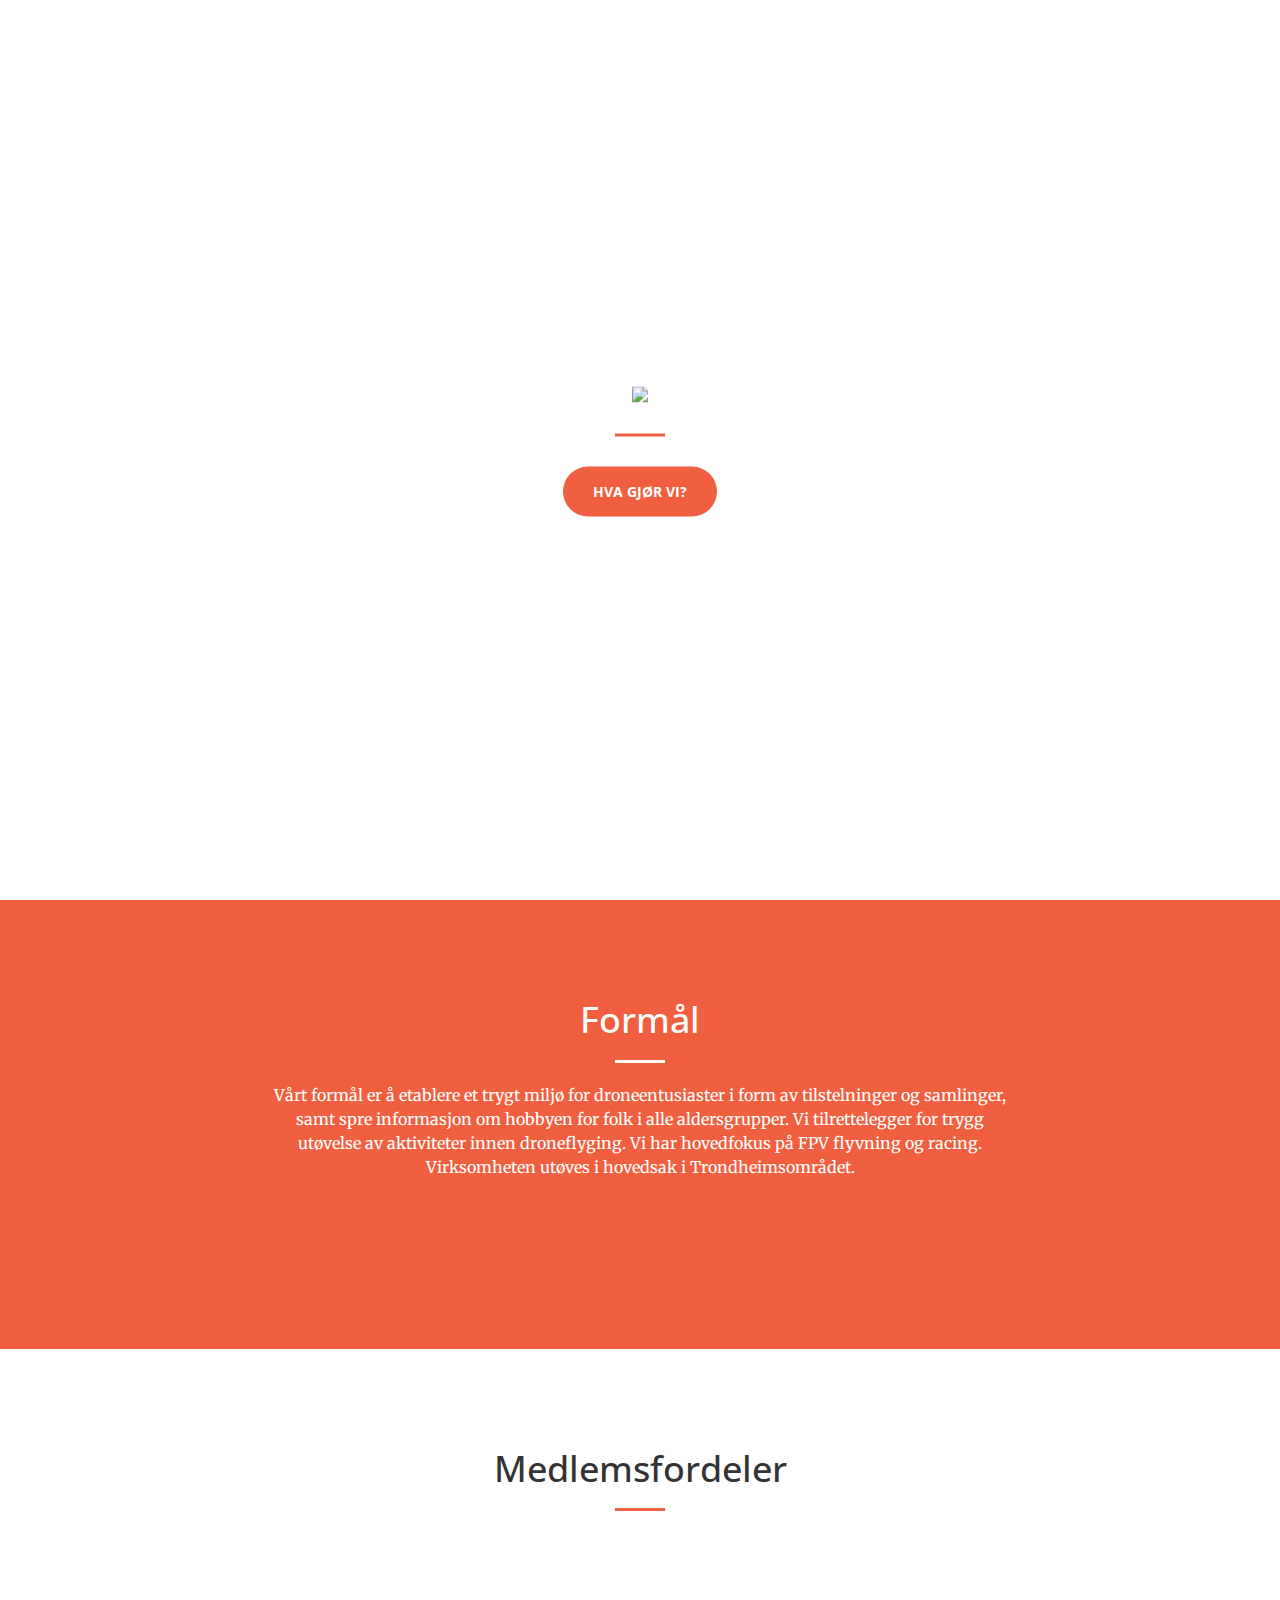
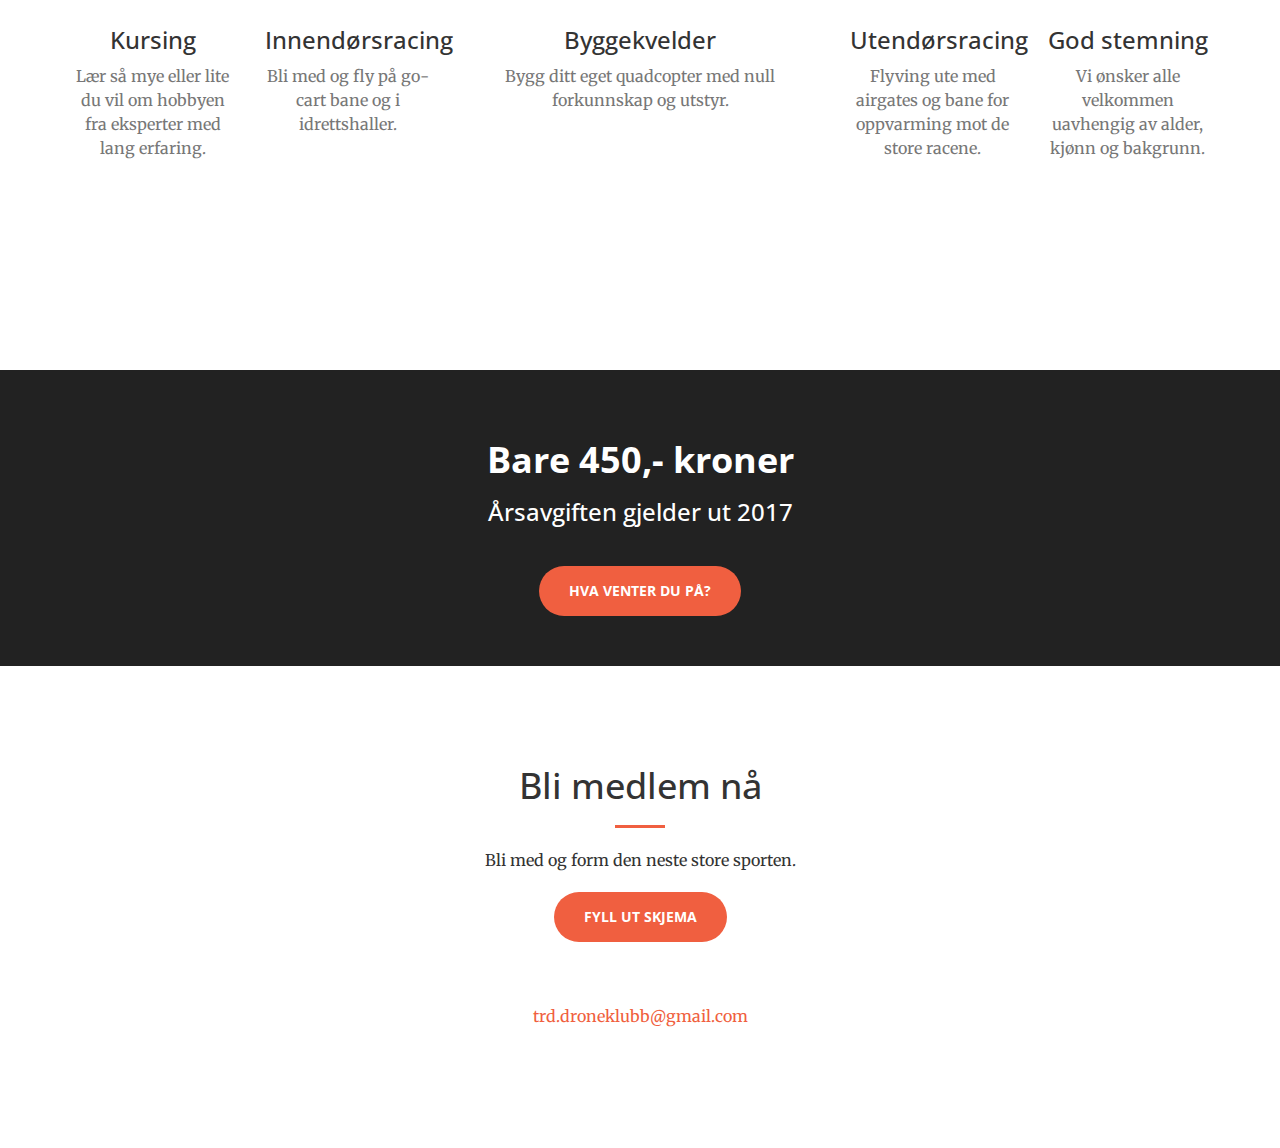
==== index.html @ 751e39e5 "Update index.html" ====
<!DOCTYPE html>
<html lang="en">

<head>

    <meta charset="utf-8">
    <meta http-equiv="X-UA-Compatible" content="IE=edge">
    <meta name="viewport" content="width=device-width, initial-scale=1">
    <meta name="description" content="">
    <meta name="author" content="">

    <title>Trondheim Droneklubb</title>

    <!-- Bootstrap Core CSS -->
    <link href="vendor/bootstrap/css/bootstrap.min.css" rel="stylesheet">

    <!-- Custom Fonts -->
    <link href="vendor/font-awesome/css/font-awesome.min.css" rel="stylesheet" type="text/css">
    <link href='https://fonts.googleapis.com/css?family=Open+Sans:300italic,400italic,600italic,700italic,800italic,400,300,600,700,800' rel='stylesheet' type='text/css'>
    <link href='https://fonts.googleapis.com/css?family=Merriweather:400,300,300italic,400italic,700,700italic,900,900italic' rel='stylesheet' type='text/css'>

    <!-- Plugin CSS -->
    <link href="vendor/magnific-popup/magnific-popup.css" rel="stylesheet">

    <!-- Theme CSS -->
    <link href="css/creative.css" rel="stylesheet">

    <!-- HTML5 Shim and Respond.js IE8 support of HTML5 elements and media queries -->
    <!-- WARNING: Respond.js doesn't work if you view the page via file:// -->
    <!--[if lt IE 9]>
        <script src="https://oss.maxcdn.com/libs/html5shiv/3.7.0/html5shiv.js"></script>
        <script src="https://oss.maxcdn.com/libs/respond.js/1.4.2/respond.min.js"></script>
    <![endif]-->

</head>

<body id="page-top">

    <nav id="mainNav" class="navbar navbar-default navbar-fixed-top">
        <div class="container-fluid">
            <!-- Brand and toggle get grouped for better mobile display -->
            <div class="navbar-header">
                <button type="button" class="navbar-toggle collapsed" data-toggle="collapse" data-target="#bs-example-navbar-collapse-1">
                    <span class="sr-only">Toggle navigation</span> Menu <i class="fa fa-bars"></i>
                </button>
                <a class="navbar-brand page-scroll" href="#page-top">Trondheim Droneklubb</a>
            </div>

            <!-- Collect the nav links, forms, and other content for toggling -->
            <div class="collapse navbar-collapse" id="bs-example-navbar-collapse-1">
                <ul class="nav navbar-nav navbar-right">
                    <li>
                        <a class="page-scroll" href="#about">Formål</a>
                    </li>
                    <li>
                        <a class="page-scroll" href="#services">Medlemsfordeler</a>
                    </li>
                    <li>
                        <a class="page-scroll" href="#cost">Kostnad</a>
                    </li>
                    <li>
                        <a class="page-scroll" href="#contact">Bli medlem</a>
                    </li>
                </ul>
            </div>
            <!-- /.navbar-collapse -->
        </div>
        <!-- /.container-fluid -->
    </nav>

    <header>
        <div class="header-content">
            <div class="header-content-inner">
                <img src="img/trondheim-droneklubb-logo-04-black.png" width="70%">
                <hr>
                <a href="#about" class="btn btn-primary btn-xl page-scroll">Hva gjør vi?</a>
            </div>
        </div>
    </header>

    <section class="bg-primary" id="about">
        <div class="container">
            <div class="row">
                <div class="col-lg-8 col-lg-offset-2 text-center">
                    <h1 class="section-heading">Formål</h1>
                    <hr class="light">
                        <p>Vårt formål er å etablere et trygt miljø for droneentusiaster i form av tilstelninger og samlinger, samt spre informasjon om hobbyen for folk i alle aldersgrupper. Vi tilrettelegger for trygg utøvelse av aktiviteter innen droneflyging. Vi har hovedfokus på FPV flyvning og racing. Virksomheten utøves i  hovedsak i Trondheimsområdet.</p>
                    <a href="#services" class="page-scroll btn btn-default btn-xl sr-button">Hva får jeg som medlem?</a>
                </div>
            </div>
        </div>
    </section>

    <section id="services">
        <div class="container">
            <div class="row">
                <div class="col-lg-12 text-center">
                    <h1 class="section-heading">Medlemsfordeler</h1>
                    <hr class="primary">
                </div>
            </div>
        </div>
        <div class="container">
            <div class="row">
                <div class="col-lg-2 col-md-3 text-center">
                    <div class="service-box">
                        <i class="fa fa-4x fa-diamond text-primary sr-icons"></i>
                        <h3>Kursing</h3>
                        <p class="text-muted">Lær så mye eller lite du vil om hobbyen fra eksperter med lang erfaring.</p>
                    </div>
                </div>
                <div class="col-lg-2 col-md-3 text-center">
                    <div class="service-box">
                        <i class="fa fa-4x fa-paper-plane text-primary sr-icons"></i>
                        <h3>Innendørsracing</h3>
                        <p class="text-muted">Bli med og fly på go-cart bane og i idrettshaller.</p>
                    </div>
                </div>
                <div class="col-lg-4 col-md-3 text-center">
                    <div class="service-box">
                        <i class="fa fa-4x fa-newspaper-o text-primary sr-icons"></i>
                        <h3>Byggekvelder</h3>
                        <p class="text-muted">Bygg ditt eget quadcopter med null forkunnskap og utstyr.</p>
                    </div>
                </div>
                <div class="col-lg-2 col-md-3 text-center">
                    <div class="service-box">
                        <i class="fa fa-4x fa-tree text-primary sr-icons"></i>
                        <h3>Utendørsracing</h3>
                        <p class="text-muted">Flyving ute med airgates og bane for oppvarming mot de store racene.</p>
                    </div>
                </div>
                <div class="col-lg-2 col-md-3 text-center">
                    <div class="service-box">
                        <i class="fa fa-4x fa-heart text-primary sr-icons"></i>
                        <h3>God stemning</h3>
                        <p class="text-muted">Vi ønsker alle velkommen uavhengig av alder, kjønn og bakgrunn.</p>
                    </div>
                </div>
            </div>
        </div>
        <div class="container">
            <div class="row">
                <div class="col-lg-12 text-center">
                    <br><br><br>
                    <a href="#cost" class="page-scroll btn btn-primary btn-xl sr-button">Hvor mye koster det?</a>
                </div>
            </div>
        </div>
    </section>

    <aside class="bg-dark" id="cost">
        <div class="container text-center">
            <div class="call-to-action">
                <h1><b>Bare 450,- kroner</b></h1>
                <h3>Årsavgiften gjelder ut 2017</h3>
                <p></p><br>
                <a href="#contact" class="btn btn-primary btn-xl page-scroll">Hva venter du på?</a>
            </div>
        </div>
    </aside>

    <section id="contact">
        <div class="container">
            <div class="row">
                <div class="col-lg-8 col-lg-offset-2 text-center">
                    <h1 class="section-heading">Bli medlem nå</h1>
                    <hr class="primary">
                    <p>Bli med og form den neste store sporten.</p>
                    <p><a href="https://docs.google.com/forms/d/e/1FAIpQLSfFMhb6g5nzlbV2zMFYBssQofSMkVHuWnCc0-FAqwdhte5-3g/viewform?c=0&w=1" class="btn btn-primary btn-xl page-scroll">Fyll ut skjema</a></p>
                </div>

                <br><br><br>
                <p></p>
                <div class="col-lg-12 text-center">
                    <i class="fa fa-envelope-o fa-3x sr-contact"></i>
                    <p><a href="mailto:trd.droneklubb@gmail.com">trd.droneklubb@gmail.com</a></p>
                </div>
            </div>
        </div>
    </section>

    <!-- jQuery -->
    <script src="vendor/jquery/jquery.min.js"></script>

    <!-- Bootstrap Core JavaScript -->
    <script src="vendor/bootstrap/js/bootstrap.min.js"></script>

    <!-- Plugin JavaScript -->
    <script src="https://cdnjs.cloudflare.com/ajax/libs/jquery-easing/1.3/jquery.easing.min.js"></script>
    <script src="vendor/scrollreveal/scrollreveal.min.js"></script>
    <script src="vendor/magnific-popup/jquery.magnific-popup.min.js"></script>

    <!-- Theme JavaScript -->
    <script src="js/creative.min.js"></script>

</body>

</html>
---- css/creative.css ----
/*!
 * Start Bootstrap - Creative v3.3.7+1 (http://startbootstrap.com/template-overviews/creative)
 * Copyright 2013-2016 Start Bootstrap
 * Licensed under MIT (https://github.com/BlackrockDigital/startbootstrap/blob/gh-pages/LICENSE)
 */
html,
body {
  height: 100%;
  width: 100%;
}
body {
  font-family: 'Merriweather', 'Helvetica Neue', Arial, sans-serif;
}
hr {
  border-color: #F05F40;
  border-width: 3px;
  max-width: 50px;
}
hr.light {
  border-color: white;
}
a {
  -webkit-transition: all 0.35s;
  -moz-transition: all 0.35s;
  transition: all 0.35s;
  color: #F05F40;
}
a:hover,
a:focus {
  color: #eb3812;
}
h1,
h2,
h3,
h4,
h5,
h6 {
  font-family: 'Open Sans', 'Helvetica Neue', Arial, sans-serif;
}
p {
  font-size: 16px;
  line-height: 1.5;
  margin-bottom: 20px;
}
.bg-primary {
  background-color: #F05F40;
}
.bg-dark {
  background-color: #222222;
  color: white;
}
.text-faded {
  color: rgba(255, 255, 255, 0.7);
}
section {
  padding: 100px 0;
}
aside {
  padding: 50px 0;
}
.no-padding {
  padding: 0;
}
.navbar-default {
  background-color: white;
  border-color: rgba(34, 34, 34, 0.05);
  font-family: 'Open Sans', 'Helvetica Neue', Arial, sans-serif;
  -webkit-transition: all 0.35s;
  -moz-transition: all 0.35s;
  transition: all 0.35s;
}
.navbar-default .navbar-header .navbar-brand {
  color: #F05F40;
  font-family: 'Open Sans', 'Helvetica Neue', Arial, sans-serif;
  font-weight: 700;
  text-transform: uppercase;
}
.navbar-default .navbar-header .navbar-brand:hover,
.navbar-default .navbar-header .navbar-brand:focus {
  color: #eb3812;
}
.navbar-default .navbar-header .navbar-toggle {
  font-weight: 700;
  font-size: 12px;
  color: #222222;
  text-transform: uppercase;
}
.navbar-default .nav > li > a,
.navbar-default .nav > li > a:focus {
  text-transform: uppercase;
  font-weight: 700;
  font-size: 13px;
  color: #222222;
}
.navbar-default .nav > li > a:hover,
.navbar-default .nav > li > a:focus:hover {
  color: #F05F40;
}
.navbar-default .nav > li.active > a,
.navbar-default .nav > li.active > a:focus {
  color: #F05F40 !important;
  background-color: transparent;
}
.navbar-default .nav > li.active > a:hover,
.navbar-default .nav > li.active > a:focus:hover {
  background-color: transparent;
}
@media (min-width: 768px) {
  .navbar-default {
    background-color: transparent;
    border-color: rgba(255, 255, 255, 0.3);
  }
  .navbar-default .navbar-header .navbar-brand {
    color: rgba(255, 255, 255, 0.7);
  }
  .navbar-default .navbar-header .navbar-brand:hover,
  .navbar-default .navbar-header .navbar-brand:focus {
    color: white;
  }
  .navbar-default .nav > li > a,
  .navbar-default .nav > li > a:focus {
    color: rgba(255, 255, 255, 0.7);
  }
  .navbar-default .nav > li > a:hover,
  .navbar-default .nav > li > a:focus:hover {
    color: white;
  }
  .navbar-default.affix {
    background-color: white;
    border-color: rgba(34, 34, 34, 0.05);
  }
  .navbar-default.affix .navbar-header .navbar-brand {
    color: #F05F40;
    font-size: 14px;
  }
  .navbar-default.affix .navbar-header .navbar-brand:hover,
  .navbar-default.affix .navbar-header .navbar-brand:focus {
    color: #eb3812;
  }
  .navbar-default.affix .nav > li > a,
  .navbar-default.affix .nav > li > a:focus {
    color: #222222;
  }
  .navbar-default.affix .nav > li > a:hover,
  .navbar-default.affix .nav > li > a:focus:hover {
    color: #F05F40;
  }
}
header {
  position: relative;
  width: 100%;
  min-height: auto;
  -webkit-background-size: cover;
  -moz-background-size: cover;
  background-size: cover;
  -o-background-size: cover;
  background-position: center;
  background-image: url('../img/TrondheimDroneklubb.gif');
  text-align: center;
  color: white;
}
header .header-content {
  position: relative;
  text-align: center;
  padding: 100px 15px 100px;
  width: 100%;
}
header .header-content .header-content-inner h1 {
  font-weight: 700;
  text-transform: uppercase;
  margin-top: 0;
  margin-bottom: 0;
  font-size: 30px;
}
header .header-content .header-content-inner hr {
  margin: 30px auto;
}
header .header-content .header-content-inner p {
  font-weight: 300;
  color: rgba(255, 255, 255, 1.0);
  font-size: 16px;
  margin-bottom: 50px;
}
@media (min-width: 768px) {
  header {
    min-height: 100%;
  }
  header .header-content {
    position: absolute;
    top: 50%;
    -webkit-transform: translateY(-50%);
    -ms-transform: translateY(-50%);
    transform: translateY(-50%);
    padding: 0 50px;
  }
  header .header-content .header-content-inner {
    max-width: 1000px;
    margin-left: auto;
    margin-right: auto;
  }
  header .header-content .header-content-inner h1 {
    font-size: 50px;
  }
  header .header-content .header-content-inner p {
    font-size: 18px;
    max-width: 80%;
    margin-left: auto;
    margin-right: auto;
  }
}
.section-heading {
  margin-top: 0;
}
.service-box {
  max-width: 400px;
  margin: 50px auto 0;
}
@media (min-width: 992px) {
  .service-box {
    margin: 20px auto 0;
  }
}
.service-box p {
  margin-bottom: 0;
}
.portfolio-box {
  position: relative;
  display: block;
  max-width: 650px;
  margin: 0 auto;
}
.portfolio-box .portfolio-box-caption {
  color: white;
  opacity: 0;
  display: block;
  background: rgba(240, 95, 64, 0.9);
  position: absolute;
  bottom: 0;
  text-align: center;
  width: 100%;
  height: 100%;
  -webkit-transition: all 0.35s;
  -moz-transition: all 0.35s;
  transition: all 0.35s;
}
.portfolio-box .portfolio-box-caption .portfolio-box-caption-content {
  width: 100%;
  text-align: center;
  position: absolute;
  top: 50%;
  transform: translateY(-50%);
}
.portfolio-box .portfolio-box-caption .portfolio-box-caption-content .project-category,
.portfolio-box .portfolio-box-caption .portfolio-box-caption-content .project-name {
  font-family: 'Open Sans', 'Helvetica Neue', Arial, sans-serif;
  padding: 0 15px;
}
.portfolio-box .portfolio-box-caption .portfolio-box-caption-content .project-category {
  text-transform: uppercase;
  font-weight: 600;
  font-size: 14px;
}
.portfolio-box .portfolio-box-caption .portfolio-box-caption-content .project-name {
  font-size: 18px;
}
.portfolio-box:hover .portfolio-box-caption {
  opacity: 1;
}
.portfolio-box:focus {
  outline: none;
}
@media (min-width: 768px) {
  .portfolio-box .portfolio-box-caption .portfolio-box-caption-content .project-category {
    font-size: 16px;
  }
  .portfolio-box .portfolio-box-caption .portfolio-box-caption-content .project-name {
    font-size: 22px;
  }
}
.call-to-action h2 {
  margin: 0 auto 20px;
}
.text-primary {
  color: #F05F40;
}
.no-gutter > [class*='col-'] {
  padding-right: 0;
  padding-left: 0;
}
.btn-default {
  color: #222222;
  background-color: white;
  border-color: white;
  -webkit-transition: all 0.35s;
  -moz-transition: all 0.35s;
  transition: all 0.35s;
}
.btn-default:hover,
.btn-default:focus,
.btn-default.focus,
.btn-default:active,
.btn-default.active,
.open > .dropdown-toggle.btn-default {
  color: #222222;
  background-color: #f2f2f2;
  border-color: #ededed;
}
.btn-default:active,
.btn-default.active,
.open > .dropdown-toggle.btn-default {
  background-image: none;
}
.btn-default.disabled,
.btn-default[disabled],
fieldset[disabled] .btn-default,
.btn-default.disabled:hover,
.btn-default[disabled]:hover,
fieldset[disabled] .btn-default:hover,
.btn-default.disabled:focus,
.btn-default[disabled]:focus,
fieldset[disabled] .btn-default:focus,
.btn-default.disabled.focus,
.btn-default[disabled].focus,
fieldset[disabled] .btn-default.focus,
.btn-default.disabled:active,
.btn-default[disabled]:active,
fieldset[disabled] .btn-default:active,
.btn-default.disabled.active,
.btn-default[disabled].active,
fieldset[disabled] .btn-default.active {
  background-color: white;
  border-color: white;
}
.btn-default .badge {
  color: white;
  background-color: #222222;
}
.btn-primary {
  color: white;
  background-color: #F05F40;
  border-color: #F05F40;
  -webkit-transition: all 0.35s;
  -moz-transition: all 0.35s;
  transition: all 0.35s;
}
.btn-primary:hover,
.btn-primary:focus,
.btn-primary.focus,
.btn-primary:active,
.btn-primary.active,
.open > .dropdown-toggle.btn-primary {
  color: white;
  background-color: #ee4b28;
  border-color: #ed431f;
}
.btn-primary:active,
.btn-primary.active,
.open > .dropdown-toggle.btn-primary {
  background-image: none;
}
.btn-primary.disabled,
.btn-primary[disabled],
fieldset[disabled] .btn-primary,
.btn-primary.disabled:hover,
.btn-primary[disabled]:hover,
fieldset[disabled] .btn-primary:hover,
.btn-primary.disabled:focus,
.btn-primary[disabled]:focus,
fieldset[disabled] .btn-primary:focus,
.btn-primary.disabled.focus,
.btn-primary[disabled].focus,
fieldset[disabled] .btn-primary.focus,
.btn-primary.disabled:active,
.btn-primary[disabled]:active,
fieldset[disabled] .btn-primary:active,
.btn-primary.disabled.active,
.btn-primary[disabled].active,
fieldset[disabled] .btn-primary.active {
  background-color: #F05F40;
  border-color: #F05F40;
}
.btn-primary .badge {
  color: #F05F40;
  background-color: white;
}
.btn {
  font-family: 'Open Sans', 'Helvetica Neue', Arial, sans-serif;
  border: none;
  border-radius: 300px;
  font-weight: 700;
  text-transform: uppercase;
}
.btn-xl {
  padding: 15px 30px;
}
::-moz-selection {
  color: white;
  text-shadow: none;
  background: #222222;
}
::selection {
  color: white;
  text-shadow: none;
  background: #222222;
}
img::selection {
  color: white;
  background: transparent;
}
img::-moz-selection {
  color: white;
  background: transparent;
}
body {
  webkit-tap-highlight-color: #222222;
}
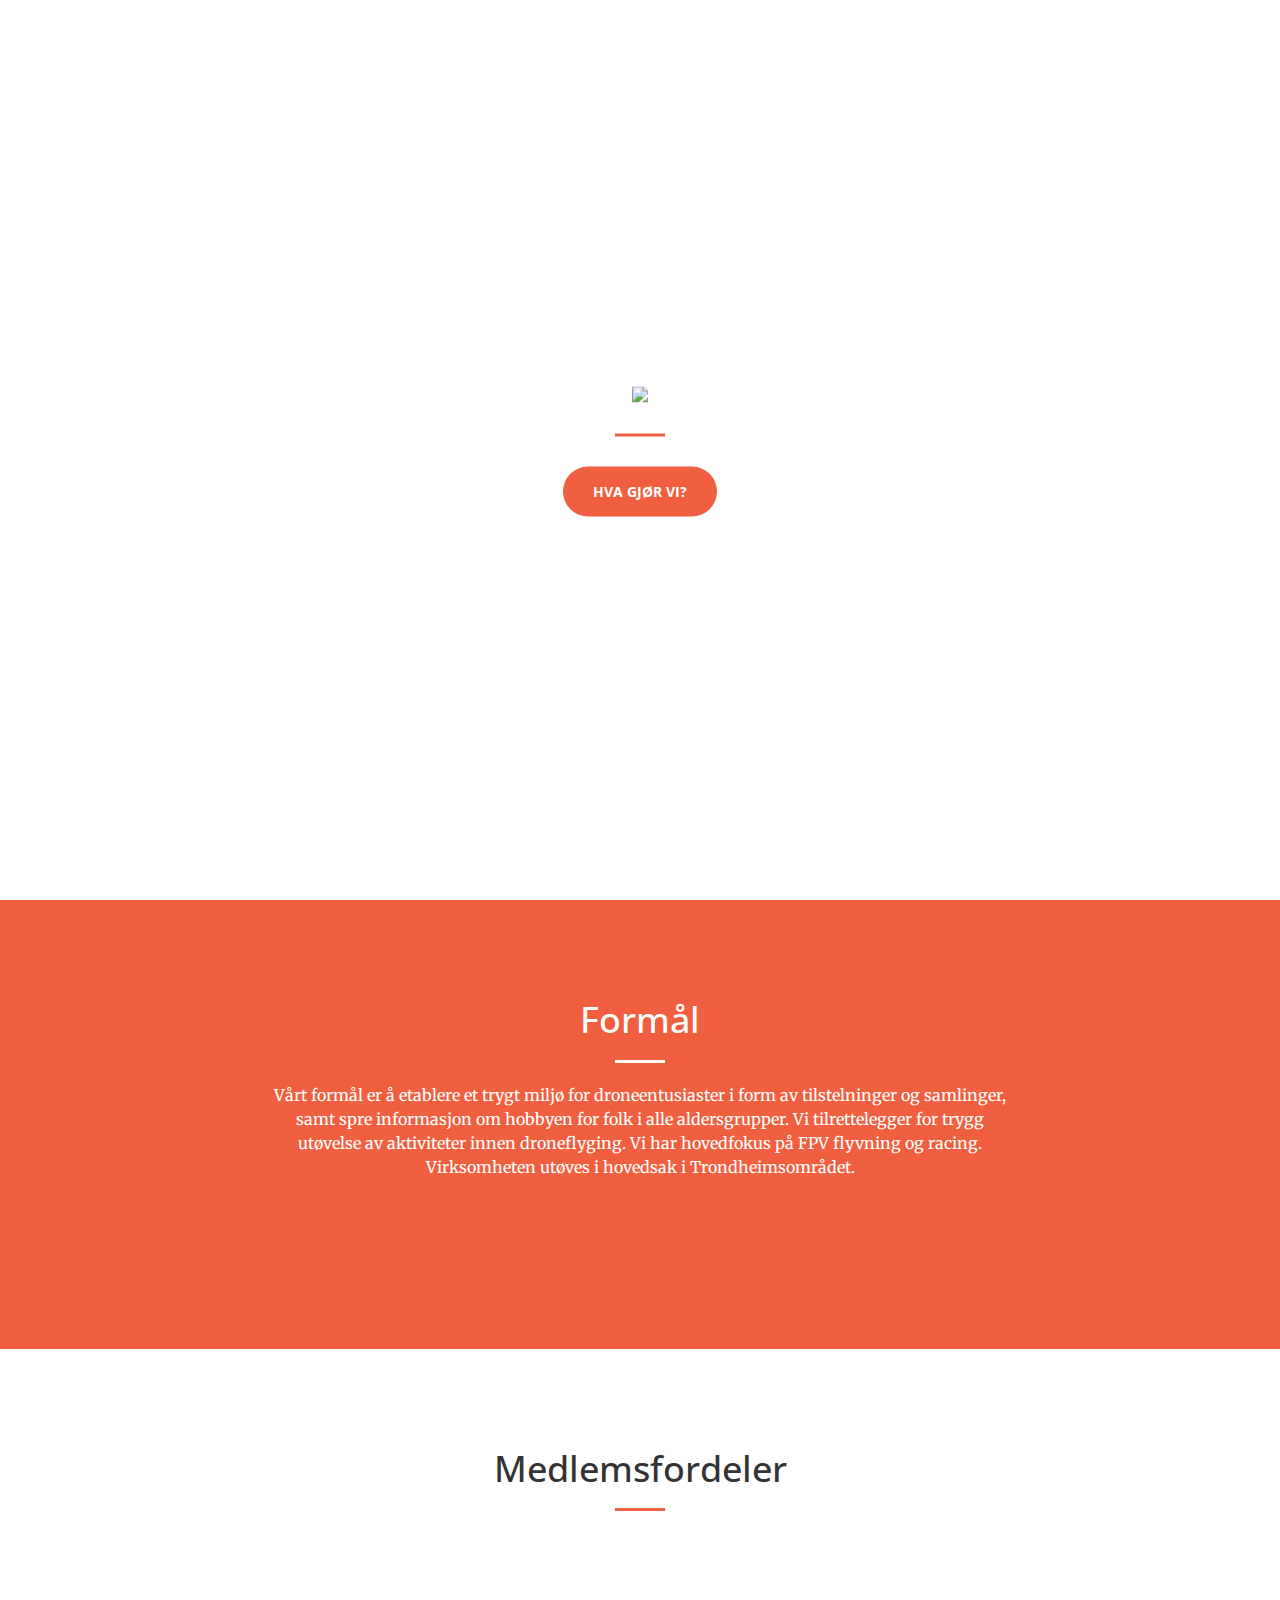
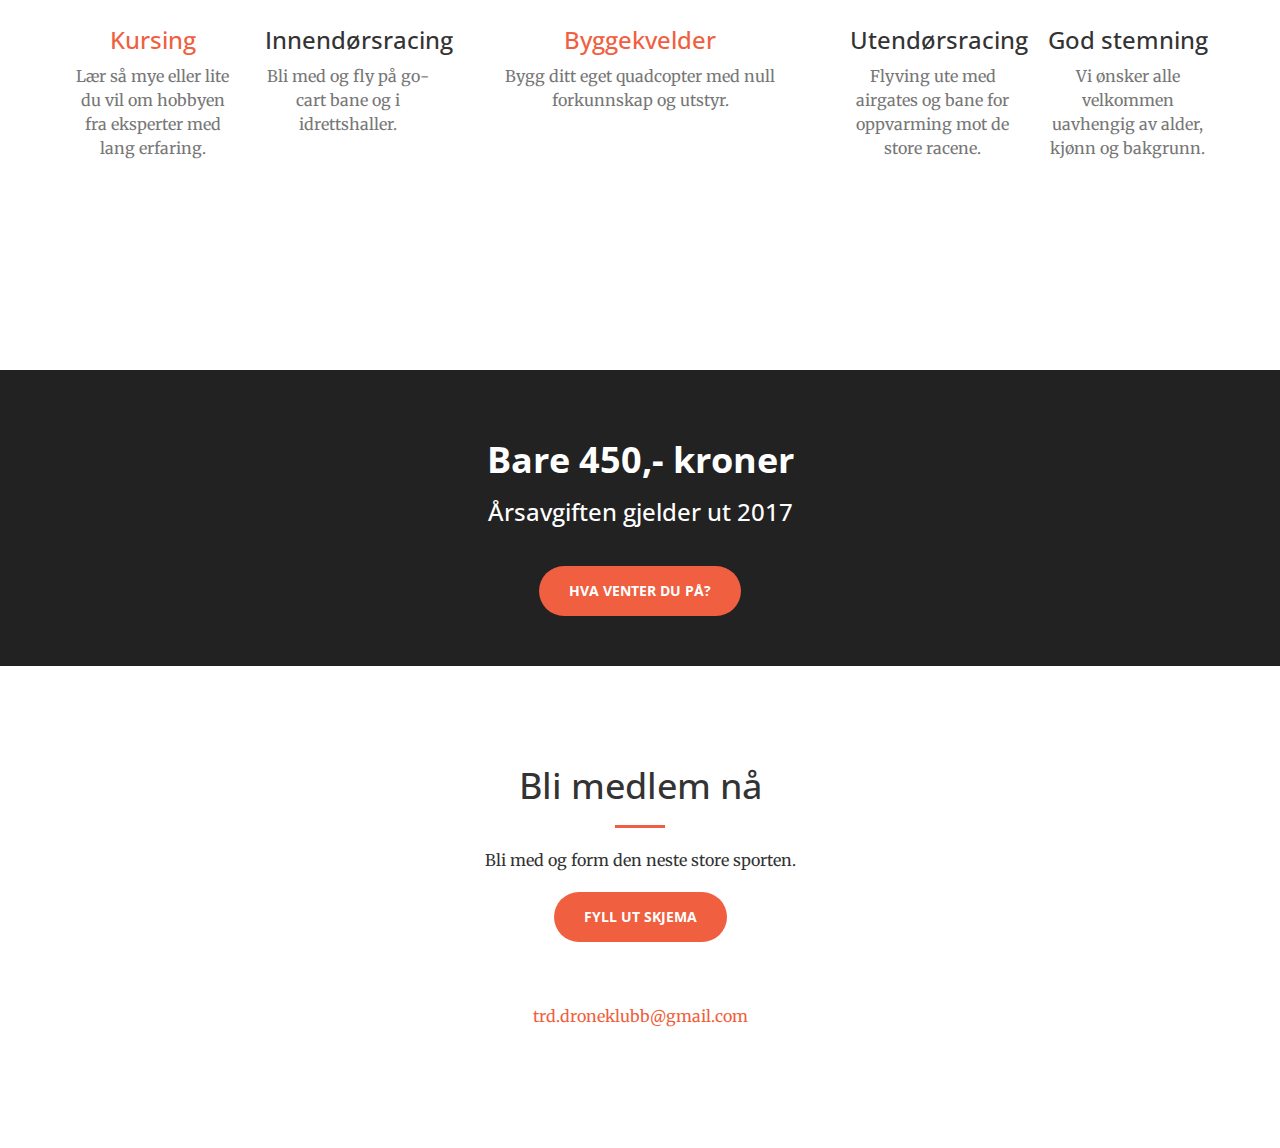
==== commit b1af6461: "Update index.html" ====
--- a/index.html
+++ b/index.html
@@ -104,8 +104,10 @@
             <div class="row">
                 <div class="col-lg-2 col-md-3 text-center">
                     <div class="service-box">
-                        <i class="fa fa-4x fa-diamond text-primary sr-icons"></i>
-                        <h3>Kursing</h3>
+                        <a href="byggekurs.html">
+                            <i class="fa fa-4x fa-diamond text-primary sr-icons"></i>
+                            <h3>Kursing</h3>
+                        </a>
                         <p class="text-muted">Lær så mye eller lite du vil om hobbyen fra eksperter med lang erfaring.</p>
                     </div>
                 </div>
@@ -118,8 +120,10 @@
                 </div>
                 <div class="col-lg-4 col-md-3 text-center">
                     <div class="service-box">
-                        <i class="fa fa-4x fa-newspaper-o text-primary sr-icons"></i>
-                        <h3>Byggekvelder</h3>
+                        <a href="byggekurs.html">
+                            <i class="fa fa-4x fa-newspaper-o text-primary sr-icons"></i>
+                            <h3>Byggekvelder</h3>
+                        </a>
                         <p class="text-muted">Bygg ditt eget quadcopter med null forkunnskap og utstyr.</p>
                     </div>
                 </div>
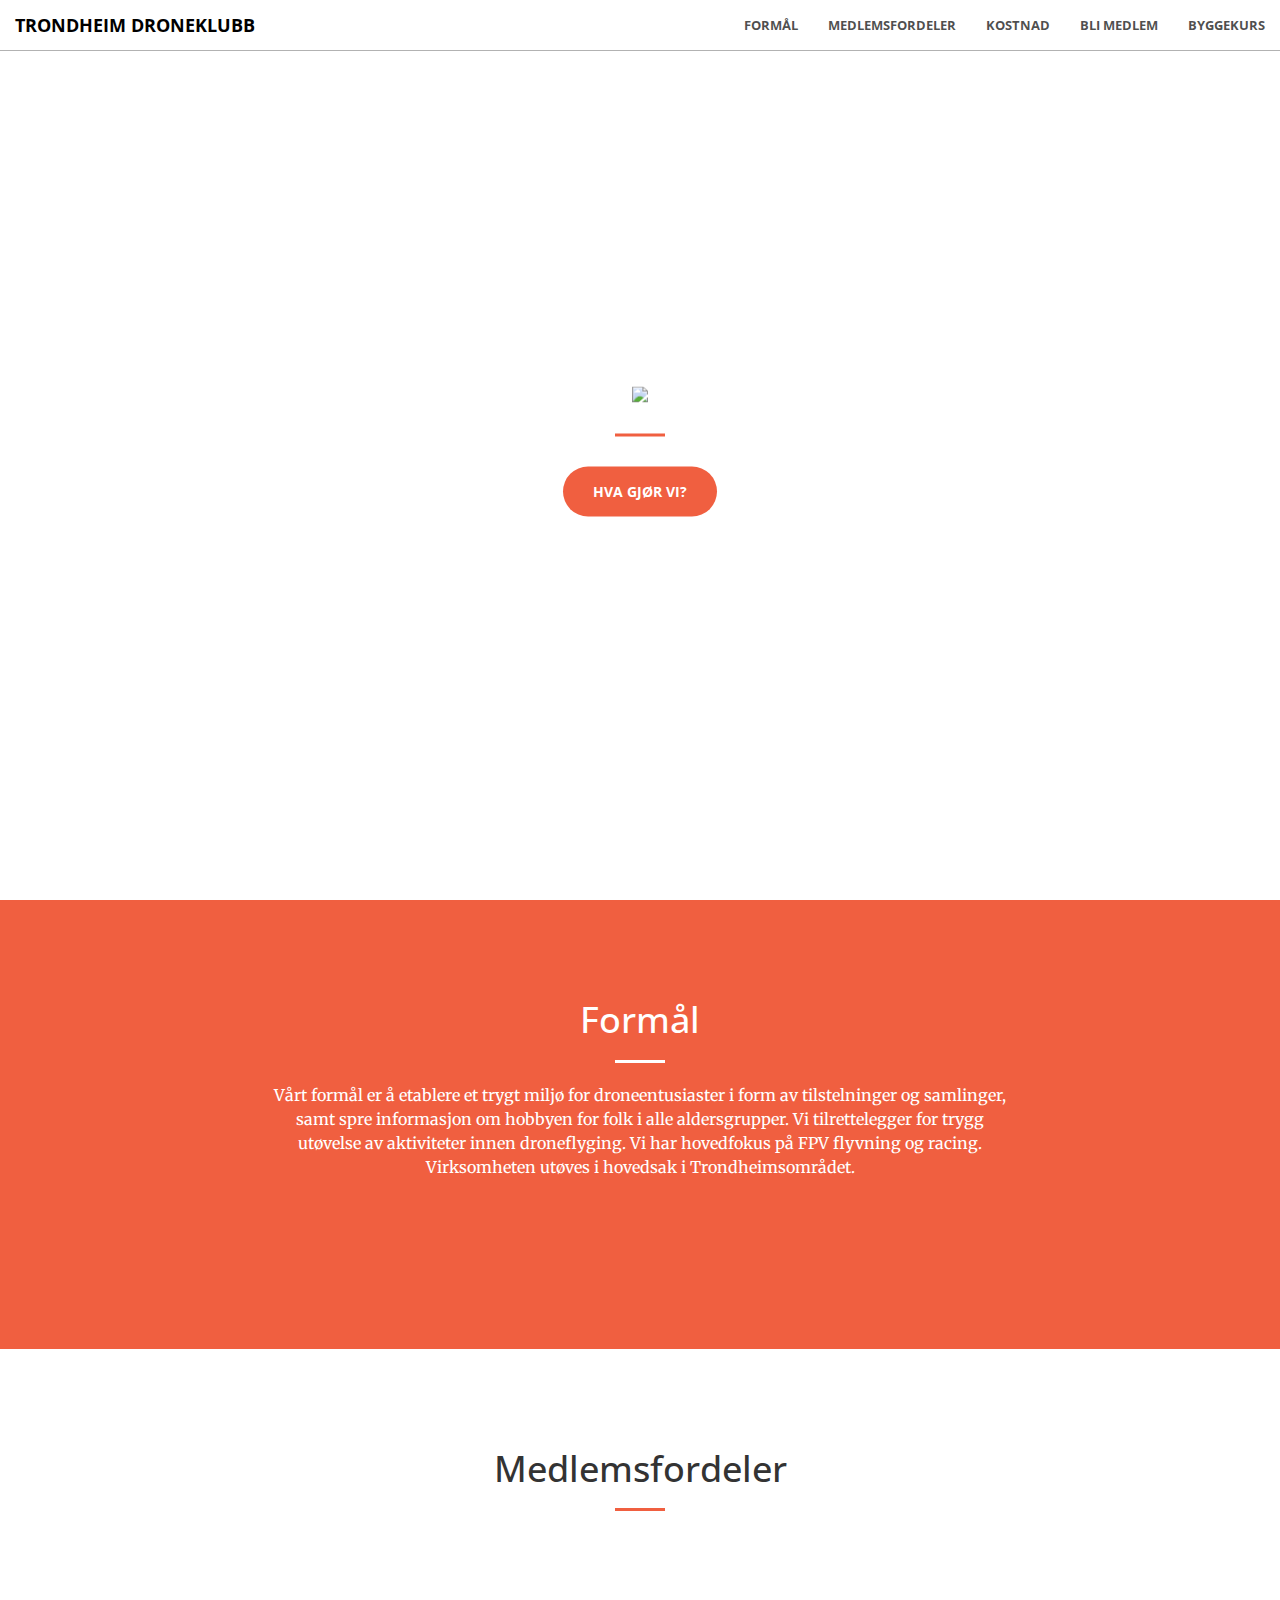
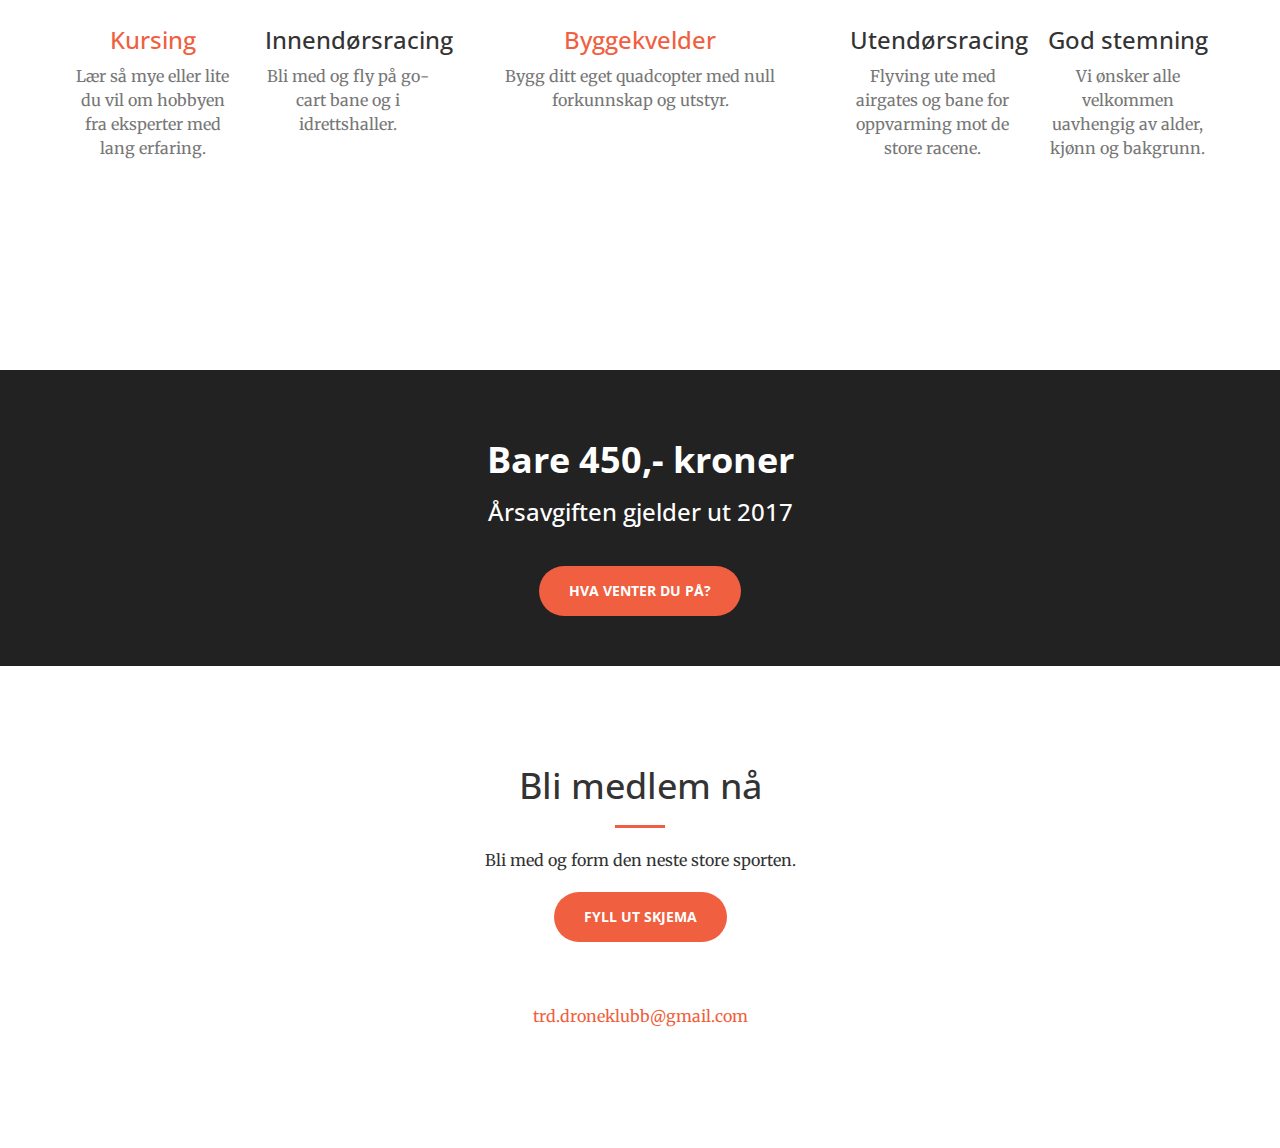
==== commit 3eb72973: "Tok vekk gif fra byggekurs. La til ny logo" ====
--- a/index.html
+++ b/index.html
@@ -61,6 +61,9 @@
                     <li>
                         <a class="page-scroll" href="#contact">Bli medlem</a>
                     </li>
+                    <li>
+                        <a class="page-scroll" href="byggekurs.html">Byggekurs</a>
+                    </li>
                 </ul>
             </div>
             <!-- /.navbar-collapse -->
--- a/css/creative.css
+++ b/css/creative.css
@@ -107,23 +107,23 @@
 }
 @media (min-width: 768px) {
   .navbar-default {
-    background-color: transparent;
-    border-color: rgba(255, 255, 255, 0.3);
+    background-color: white;
+    border-color: rgba(0, 0, 0, 0.3);
   }
   .navbar-default .navbar-header .navbar-brand {
-    color: rgba(255, 255, 255, 0.7);
+    color: rgba(0, 0, 0, 0.7);
   }
   .navbar-default .navbar-header .navbar-brand:hover,
   .navbar-default .navbar-header .navbar-brand:focus {
-    color: white;
+    color: black;
   }
   .navbar-default .nav > li > a,
   .navbar-default .nav > li > a:focus {
-    color: rgba(255, 255, 255, 0.7);
+    color: rgba(0, 0, 0, 0.7);
   }
   .navbar-default .nav > li > a:hover,
   .navbar-default .nav > li > a:focus:hover {
-    color: white;
+    color: black;
   }
   .navbar-default.affix {
     background-color: white;
@@ -159,6 +159,7 @@
   text-align: center;
   color: white;
 }
+
 header .header-content {
   position: relative;
   text-align: center;
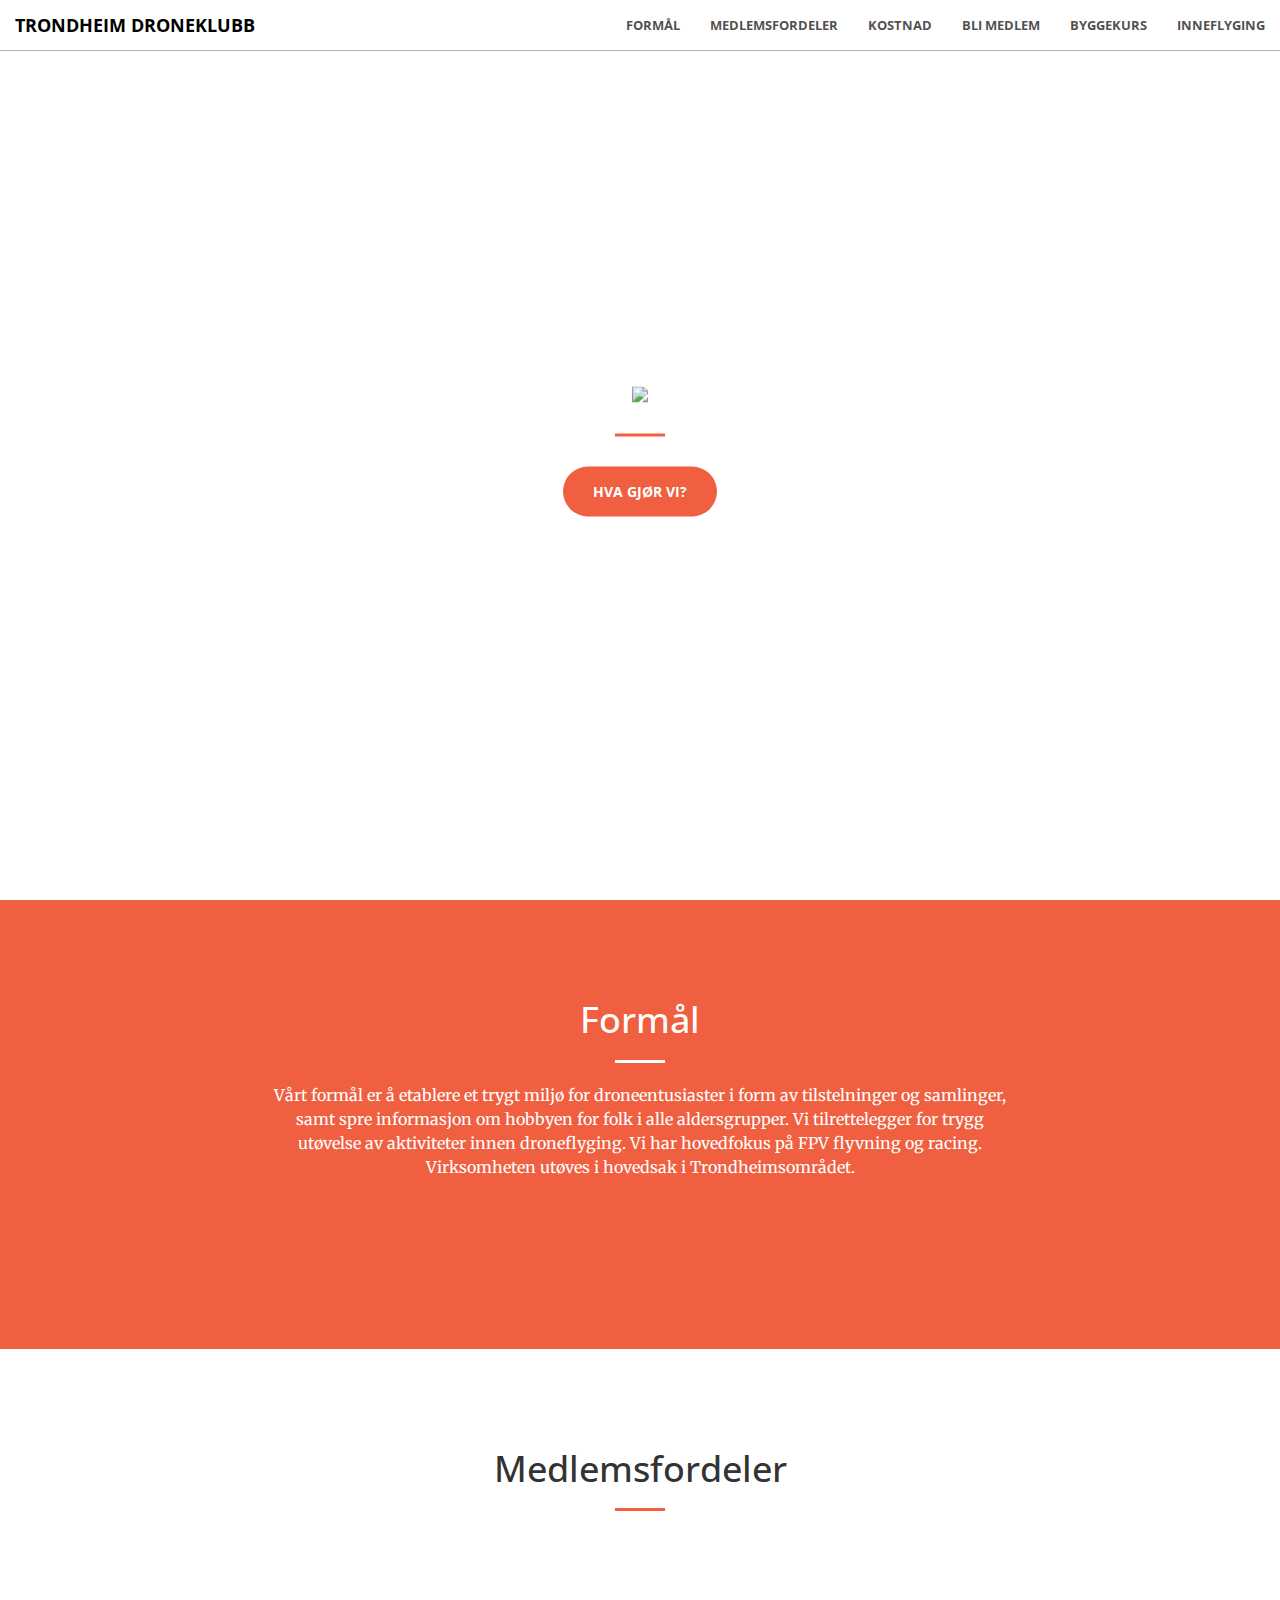
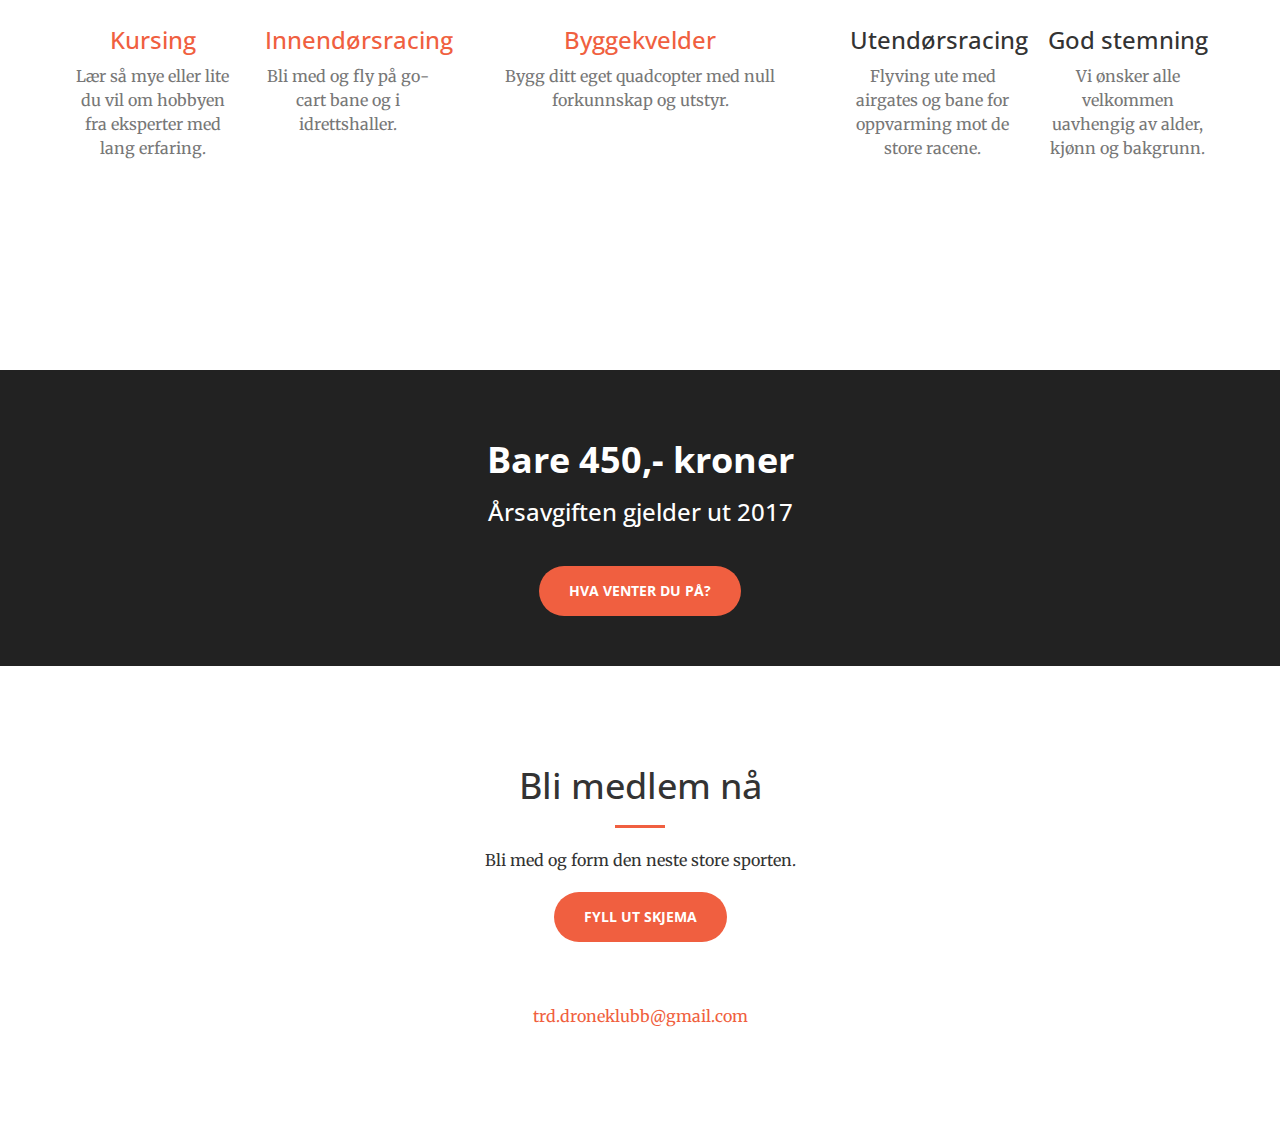
==== commit a88bc0be: "Update index.html" ====
--- a/index.html
+++ b/index.html
@@ -64,6 +64,9 @@
                     <li>
                         <a class="page-scroll" href="byggekurs.html">Byggekurs</a>
                     </li>
+                    <li>
+                        <a class="page-scroll" href="inneflyging.html">Inneflyging</a>
+                    </li>                    
                 </ul>
             </div>
             <!-- /.navbar-collapse -->
@@ -116,8 +119,10 @@
                 </div>
                 <div class="col-lg-2 col-md-3 text-center">
                     <div class="service-box">
-                        <i class="fa fa-4x fa-paper-plane text-primary sr-icons"></i>
-                        <h3>Innendørsracing</h3>
+                        <a href="inneflyging.html">
+                            <i class="fa fa-4x fa-paper-plane text-primary sr-icons"></i>
+                            <h3>Innendørsracing</h3>
+                        </a>
                         <p class="text-muted">Bli med og fly på go-cart bane og i idrettshaller.</p>
                     </div>
                 </div>
@@ -174,7 +179,7 @@
                     <h1 class="section-heading">Bli medlem nå</h1>
                     <hr class="primary">
                     <p>Bli med og form den neste store sporten.</p>
-                    <p><a href="https://docs.google.com/forms/d/e/1FAIpQLSfFMhb6g5nzlbV2zMFYBssQofSMkVHuWnCc0-FAqwdhte5-3g/viewform?c=0&w=1" class="btn btn-primary btn-xl page-scroll">Fyll ut skjema</a></p>
+                    <p><a target="_blank" href="https://docs.google.com/forms/d/e/1FAIpQLSfFMhb6g5nzlbV2zMFYBssQofSMkVHuWnCc0-FAqwdhte5-3g/viewform?c=0&w=1" class="btn btn-primary btn-xl page-scroll">Fyll ut skjema</a></p>
                 </div>
 
                 <br><br><br>
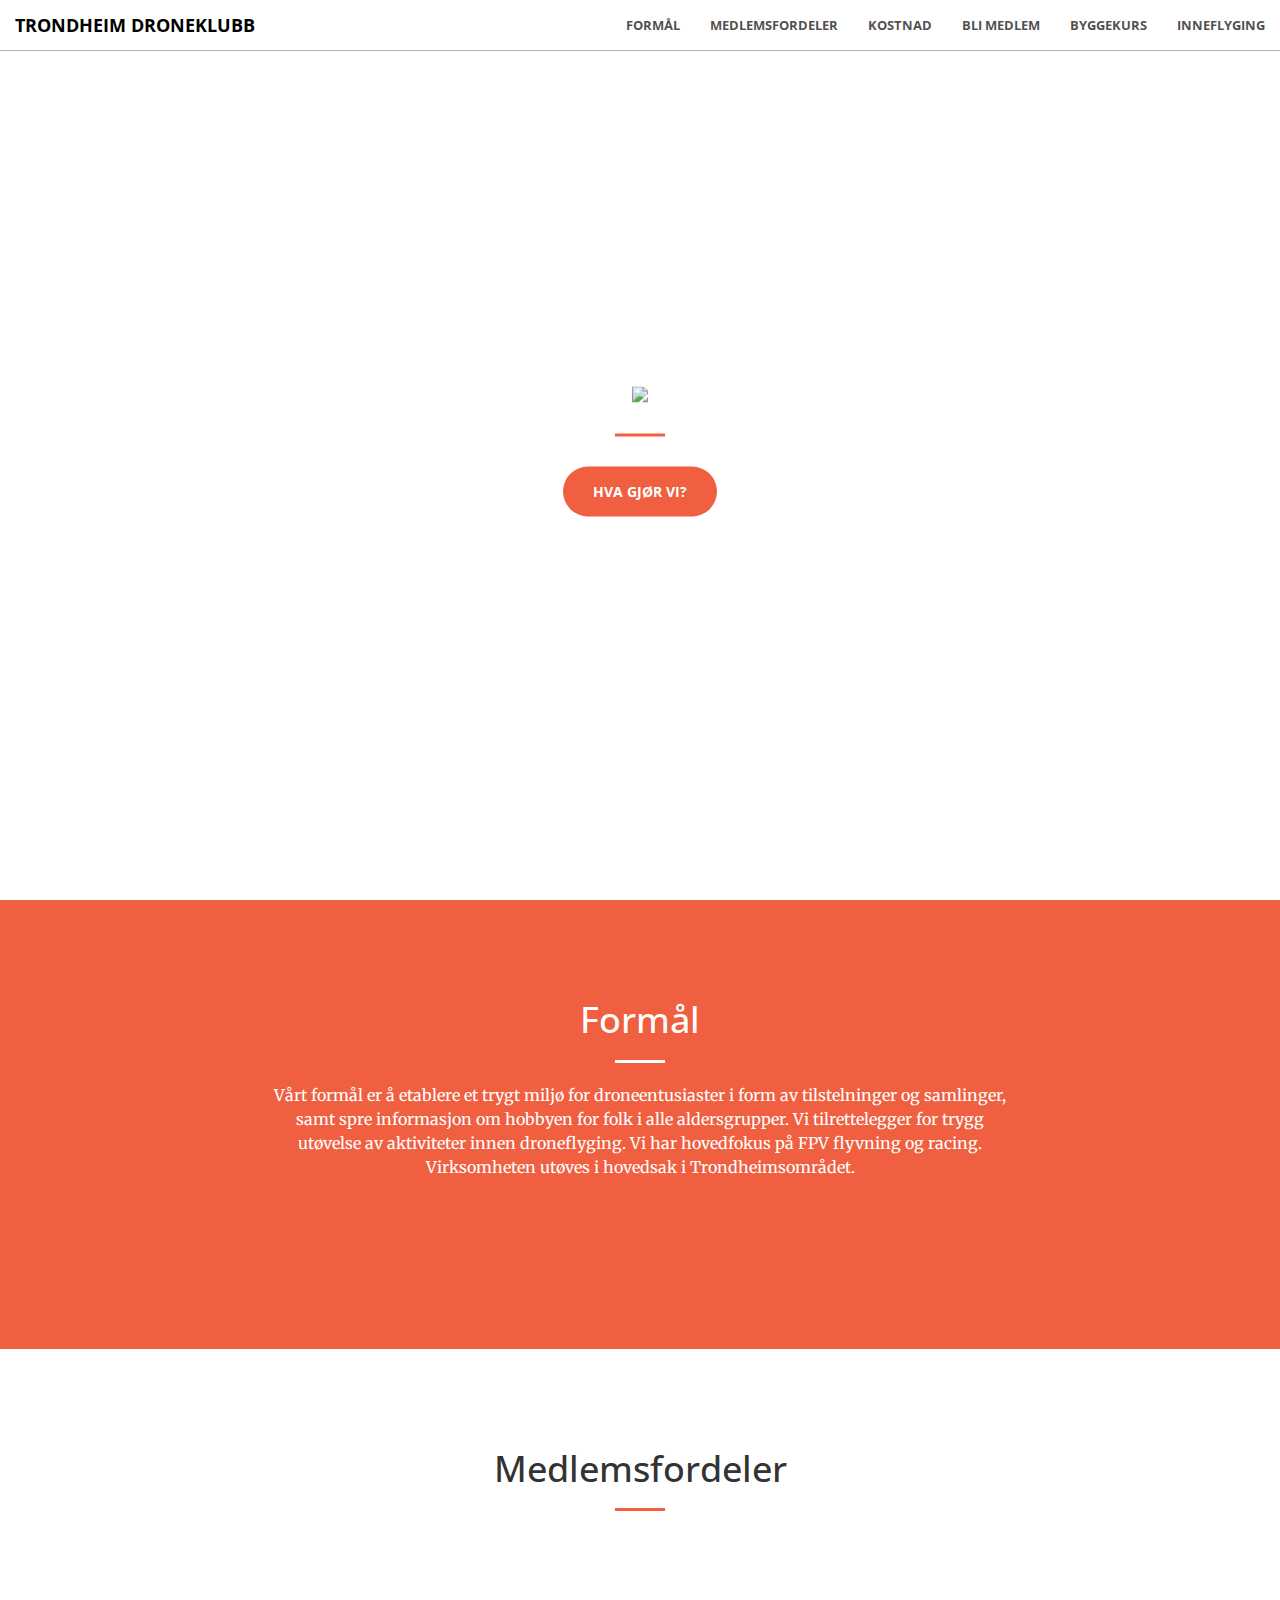
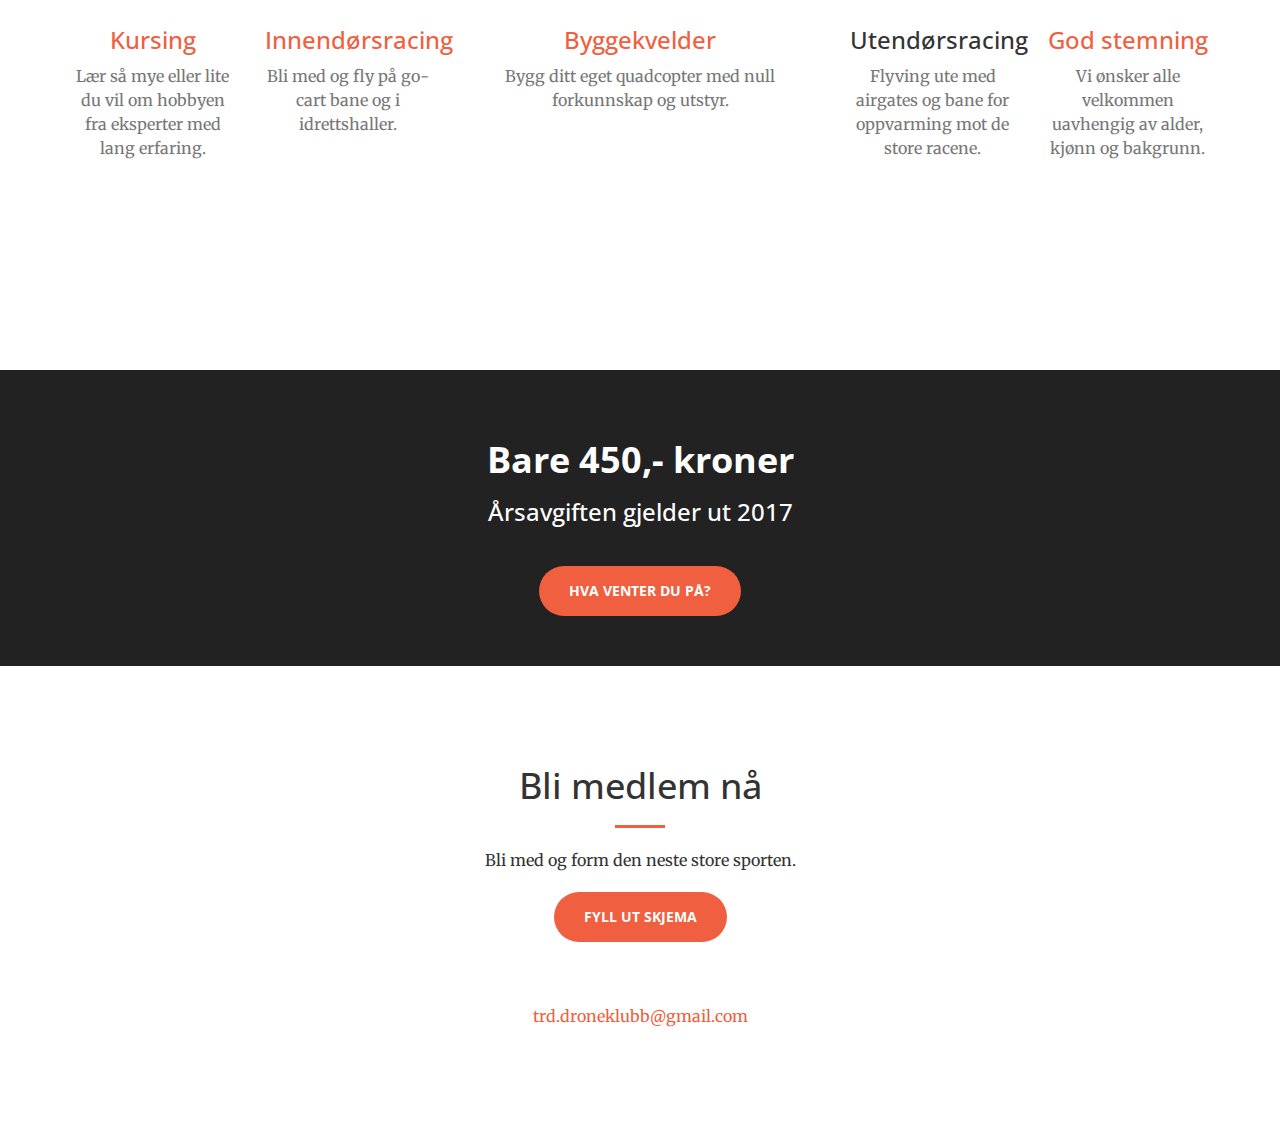
==== commit 30d63695: "Update index.html" ====
--- a/index.html
+++ b/index.html
@@ -144,8 +144,10 @@
                 </div>
                 <div class="col-lg-2 col-md-3 text-center">
                     <div class="service-box">
-                        <i class="fa fa-4x fa-heart text-primary sr-icons"></i>
-                        <h3>God stemning</h3>
+                        <a target="_blank" href="https://www.facebook.com/groups/137566940017531/">
+                            <i class="fa fa-4x fa-heart text-primary sr-icons"></i>
+                            <h3>God stemning</h3>
+                        </a>
                         <p class="text-muted">Vi ønsker alle velkommen uavhengig av alder, kjønn og bakgrunn.</p>
                     </div>
                 </div>
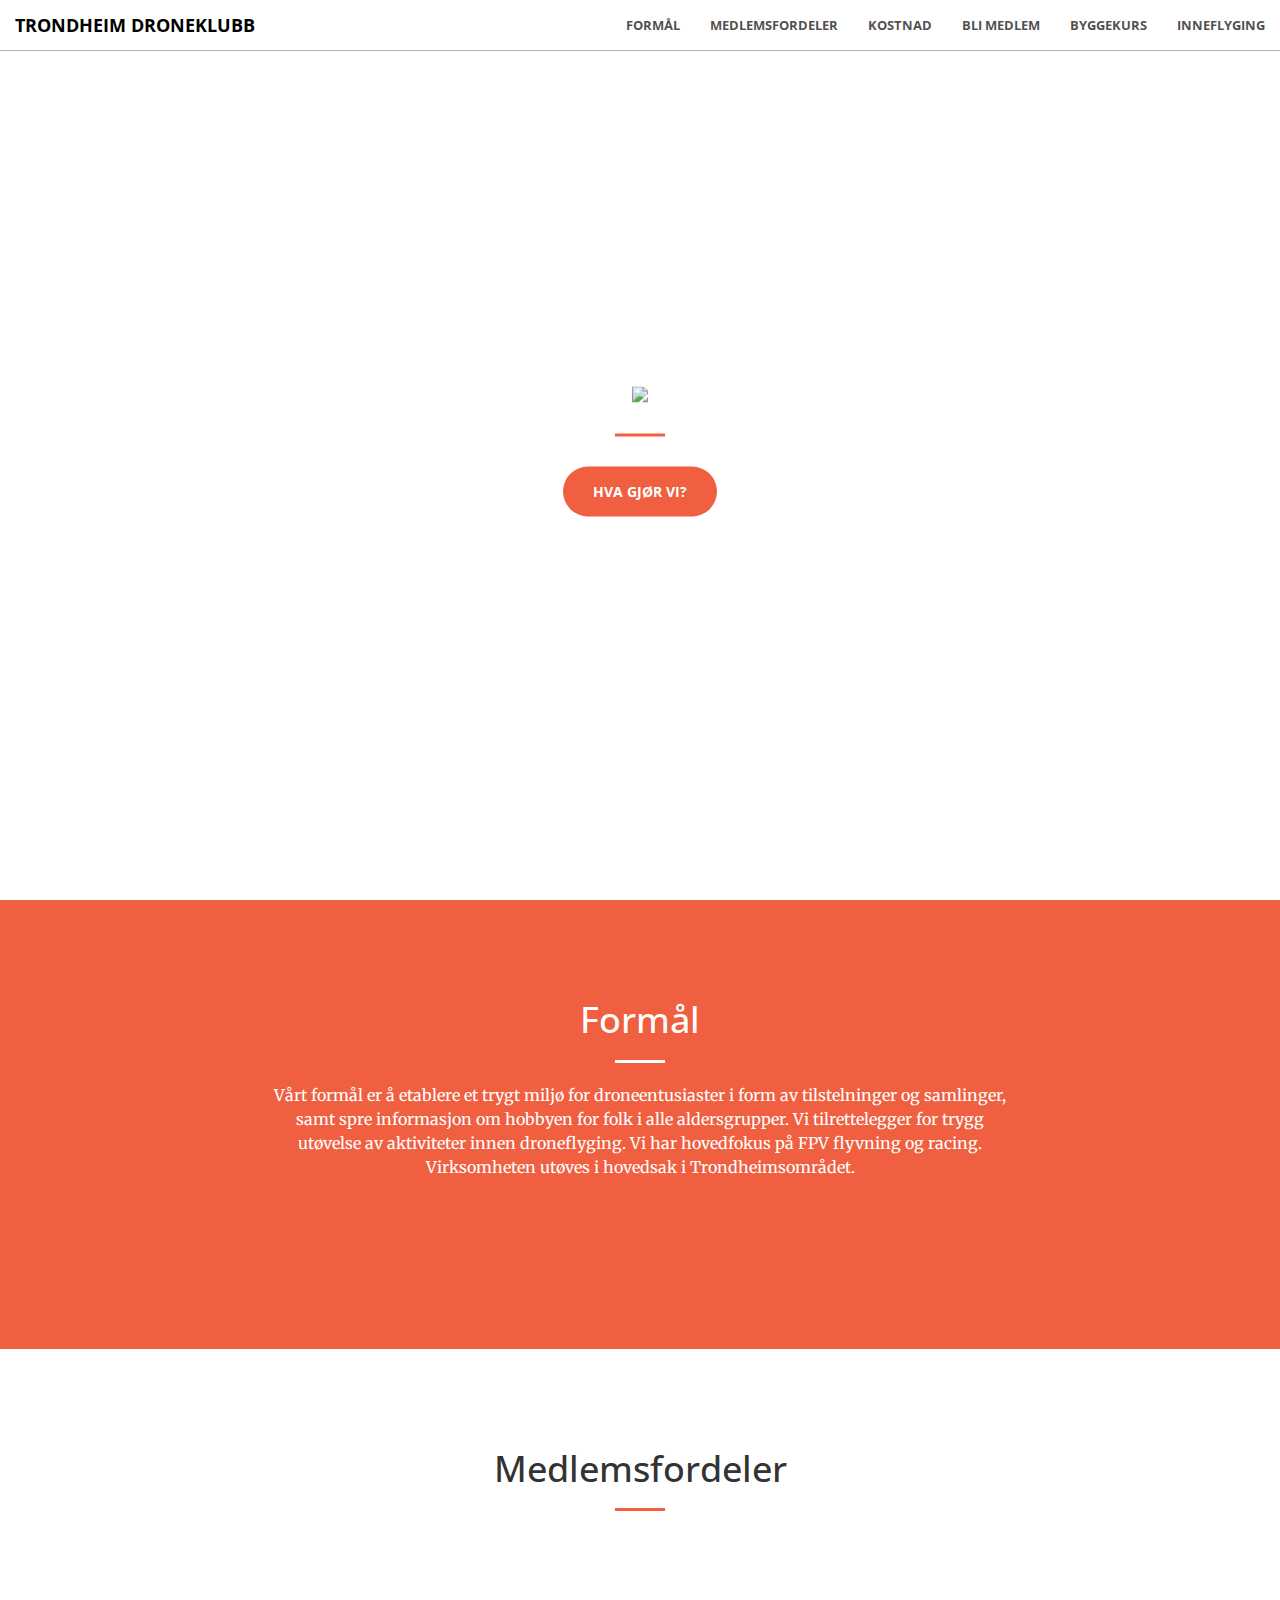
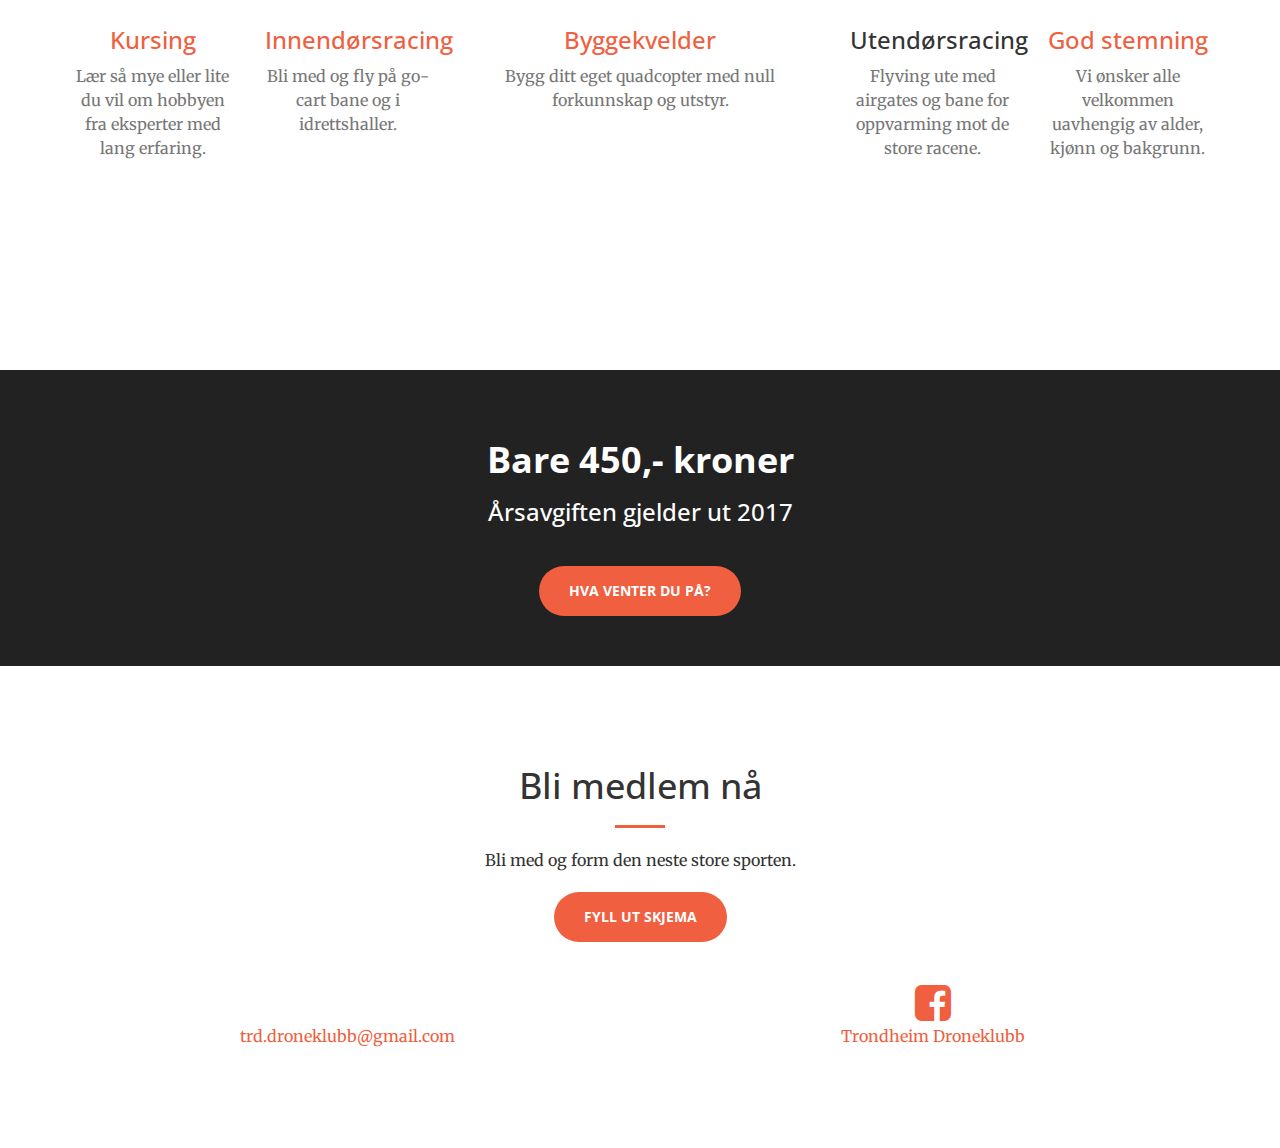
==== commit 6c6f7923: "Update index.html" ====
--- a/index.html
+++ b/index.html
@@ -186,12 +186,30 @@
 
                 <br><br><br>
                 <p></p>
-                <div class="col-lg-12 text-center">
-                    <i class="fa fa-envelope-o fa-3x sr-contact"></i>
-                    <p><a href="mailto:trd.droneklubb@gmail.com">trd.droneklubb@gmail.com</a></p>
-                </div>
-            </div>
-        </div>
+            </div>
+        </div>
+        
+        <div class="container">
+            <div class="row">
+                <div class="col-lg-6 col-md-3 text-center">
+                    <div class="service-box">
+                        <a href="mailto:trd.droneklubb@gmail.com">
+                            <i class="fa fa-envelope-o fa-3x sr-contact"></i>
+                            <p>trd.droneklubb@gmail.com</p>
+                        </a>
+                    </div>
+                </div>
+                <div class="col-lg-6 col-md-3 text-center">
+                    <div class="service-box">
+                        <a target="_blank" href="https://www.facebook.com/groups/137566940017531/">
+                            <i class="fa fa-facebook-square fa-3x"></i>
+                            <p>Trondheim Droneklubb</a></p>
+                        </a>
+                    </div>
+                </div>
+            </div>
+        </div>        
+        
     </section>
 
     <!-- jQuery -->
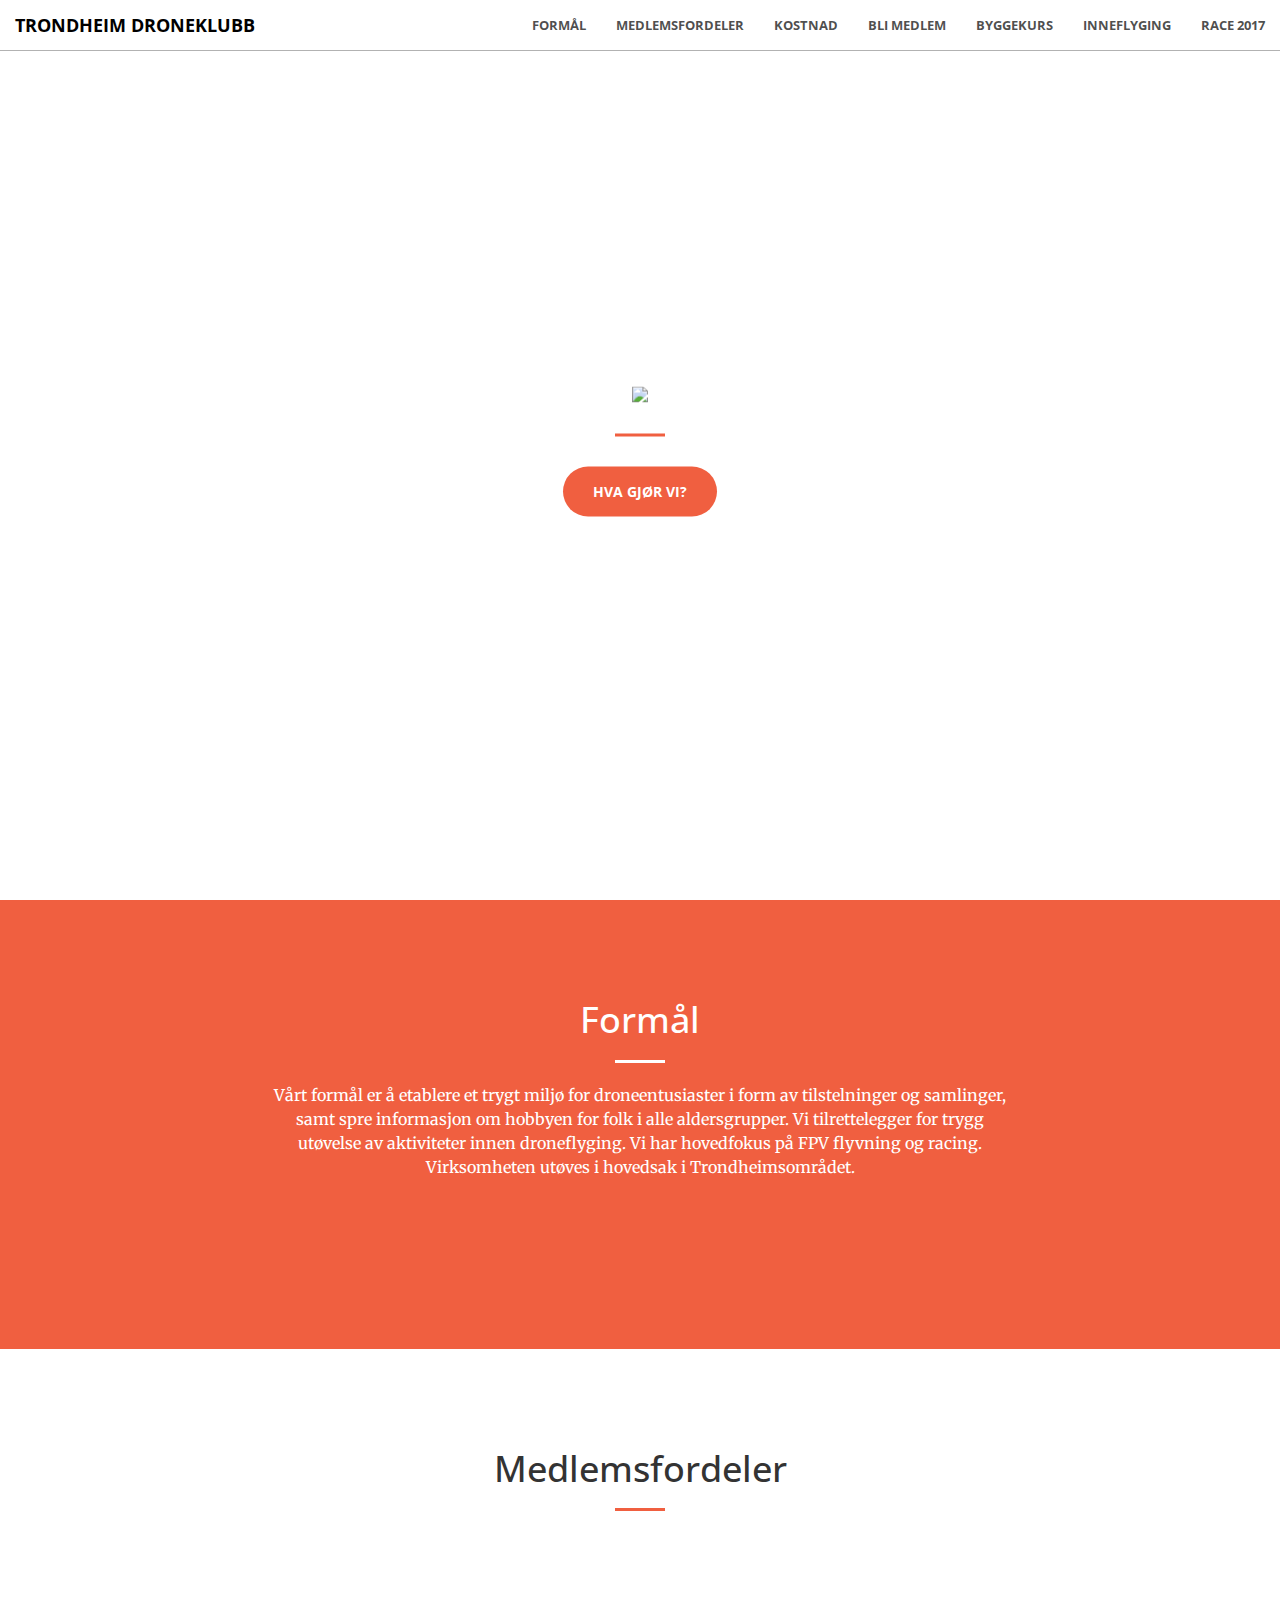
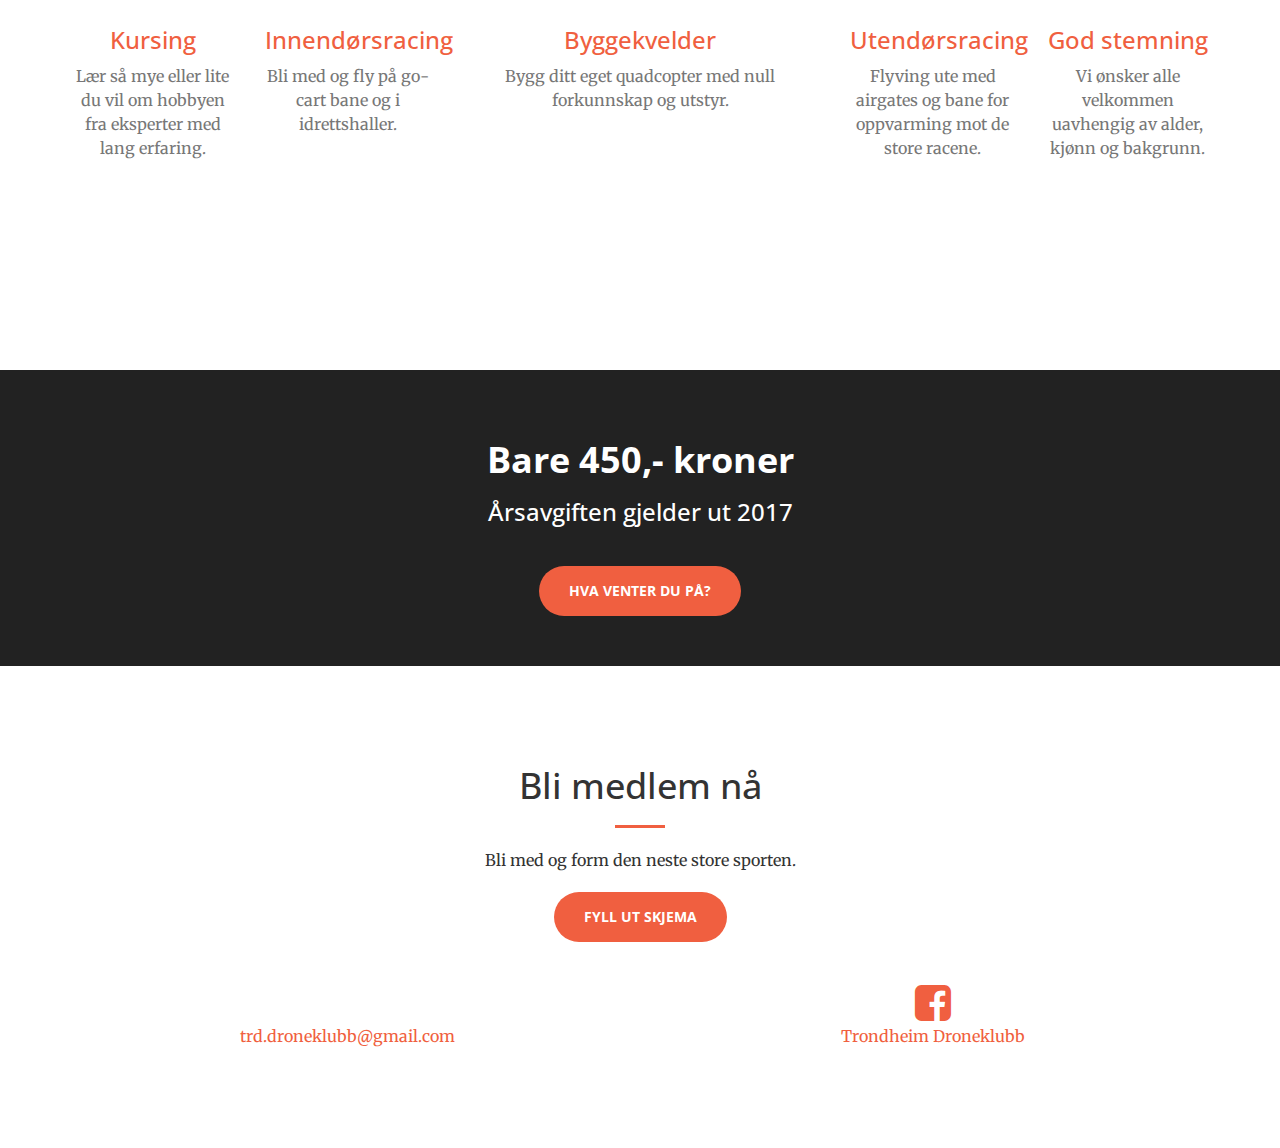
==== commit db6628c4: "Add files via upload" ====
--- a/index.html
+++ b/index.html
@@ -66,7 +66,10 @@
                     </li>
                     <li>
                         <a class="page-scroll" href="inneflyging.html">Inneflyging</a>
-                    </li>                    
+                    </li>
+                    <li>
+                        <a class="page-scroll" href="race.html">Race 2017</a>
+                    </li>
                 </ul>
             </div>
             <!-- /.navbar-collapse -->
@@ -137,8 +140,10 @@
                 </div>
                 <div class="col-lg-2 col-md-3 text-center">
                     <div class="service-box">
-                        <i class="fa fa-4x fa-tree text-primary sr-icons"></i>
-                        <h3>Utendørsracing</h3>
+                        <a href="race.html">
+                            <i class="fa fa-4x fa-tree text-primary sr-icons"></i>
+                            <h3>Utendørsracing</h3>
+                        </a>
                         <p class="text-muted">Flyving ute med airgates og bane for oppvarming mot de store racene.</p>
                     </div>
                 </div>
@@ -188,7 +193,7 @@
                 <p></p>
             </div>
         </div>
-        
+
         <div class="container">
             <div class="row">
                 <div class="col-lg-6 col-md-3 text-center">
@@ -201,15 +206,15 @@
                 </div>
                 <div class="col-lg-6 col-md-3 text-center">
                     <div class="service-box">
-                        <a target="_blank" href="https://www.facebook.com/groups/137566940017531/">
+                        <a target="_blank" href="https://www.facebook.com/TrondheimDroneklubb/">
                             <i class="fa fa-facebook-square fa-3x"></i>
                             <p>Trondheim Droneklubb</a></p>
                         </a>
                     </div>
                 </div>
             </div>
-        </div>        
-        
+        </div>
+
     </section>
 
     <!-- jQuery -->
